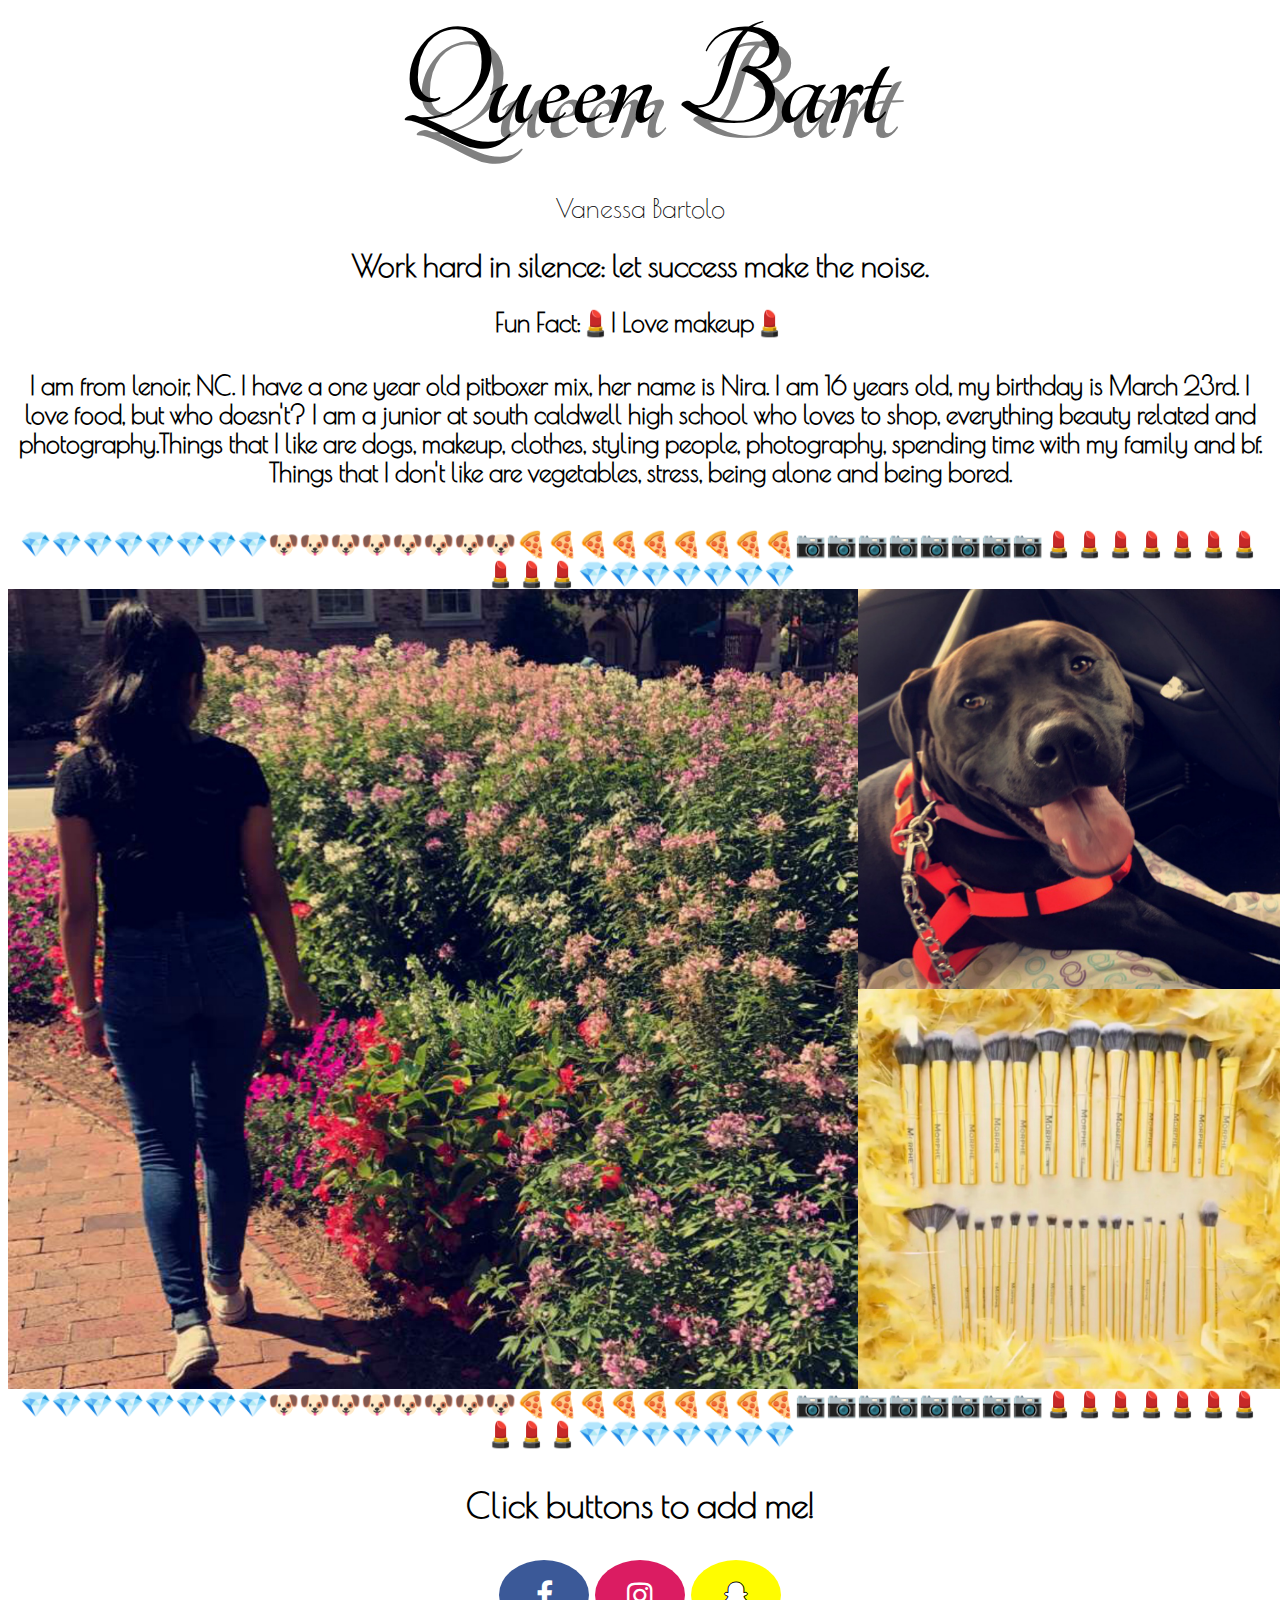
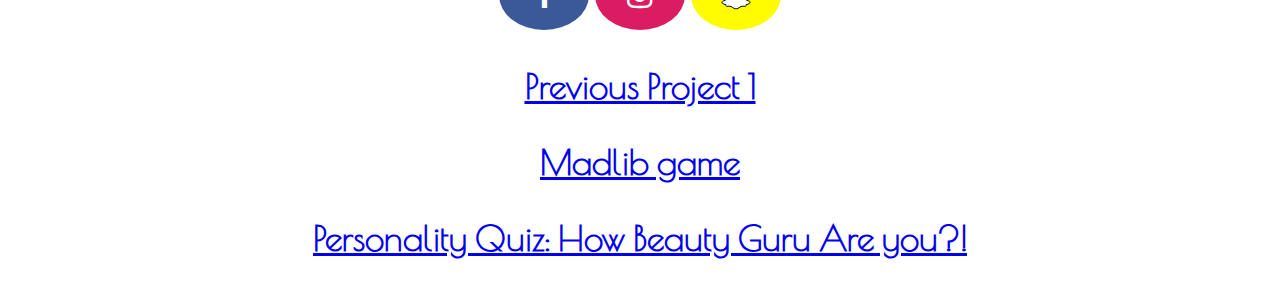
==== personalwebsite/index.html @ d783d573 "first commit" ====
<html>
<head>
  <meta name="viewport" content="width=device-width, initial-scale=1">
  <link rel="stylesheet" href="https://cdnjs.cloudflare.com/ajax/libs/font-awesome/4.7.0/css/font-awesome.min.css">
  <link rel="stylesheet" type="text/css" href="style.css">
</head>
</body>
</body>
</html>
<h1>Queen Bart</h1>
<p style="font-size:160%;">Vanessa Bartolo</p>
</body>
<h2>Work hard in silence: let success make the noise.</h2>
<h3>Fun Fact:💄I Love makeup💄 </h3>
</body>
<h4>I am from lenoir, NC. I have a one year old pitboxer mix, her name is Nira. I am 16 years old, my birthday is March 23rd. I love food, but who doesn't? I am a junior at south caldwell high school who loves to shop, everything beauty related and photography.Things that I like are dogs, makeup, clothes, styling people, photography, spending time with my family and bf. Things that I don't like are vegetables, stress, being alone and being bored. <h4>
<h5>💎💎💎💎💎💎💎💎🐶🐶🐶🐶🐶🐶🐶🐶🍕🍕🍕🍕🍕🍕🍕🍕🍕📷📷📷📷📷📷📷📷💄💄💄💄💄💄💄💄💄💄💎💎💎💎💎💎💎
<img src="collage.jpg" style="width:1700px;height:800px"
<h6>💎💎💎💎💎💎💎💎🐶🐶🐶🐶🐶🐶🐶🐶🍕🍕🍕🍕🍕🍕🍕🍕🍕📷📷📷📷📷📷📷📷💄💄💄💄💄💄💄💄💄💄💎💎💎💎💎💎💎
<p id="likes"> Click buttons to add me!</p>
<a href="https://www.facebook.com/people/Vanessa-Bart/100005454767528" class="fa fa-facebook"></a>
<a href="https://www.instagram.com/queen_bart_/" class="fa fa-instagram"></a>
<a href="https://accounts.snapchat.com/accounts/snapcodes" class="fa fa-snapchat-ghost"></a>
<p><a href="http://evoluofapple.weebly.com/">Previous Project 1</a></p>
<p><a href="file:///C:/Users/gwc/Documents/v.bart/madlib.html">Madlib game</a></p>
<p><a href="file:///C:/Users/gwc/Documents/v.bart/personality%20quiz/personalityq.html">Personality Quiz: How Beauty Guru Are you?!</a></p>
</body>
<script src="script.js"></script>
</html>
---- personalwebsite/style.css ----
@import url('https://fonts.googleapis.com/css?family=Dancing+Script|Indie+Flower');
@import url('https://fonts.googleapis.com/css?family=Poiret+One');
@import url('https://fonts.googleapis.com/css?family=Great+Vibes');
@import url('https://fonts.googleapis.com/css?family=Great+Vibes|Tangerine');
body {
  text-align: center;
  font-family: 'Poiret One', cursive;
}
h1 {
  font-size:150px;
  font-family: 'Tangerine', cursive;
  text-shadow: 12px 15px grey;
  margin-top: 0px;
    margin-bottom: 0px;
    margin-right: 0px;
    margin-left: 0px;
}
h2{
  font-size:30px;
}
h3 {
  font-size:25px;
}
h4 {
  font-size:25px;
}
h5 {
  font-size:25px; text-align: center;
}
body {
    background-image:url(https://s-media-cache-ak0.pinimg.com/originals/86/f7/6f/86f76f002b845c4f957072446c4e61e4.png);
}
h6 {
font-size: 25px;
}
p {
  font-size: 35px;
}
.fa {
  padding: 20px;
  font-size: 30px;
  width: 50px;
  text-align: center;
  text-decoration: none;
  margin: 0px 0px;
  border-radius: 90%;
}
.fa:hover {
    opacity: 0.7;
}
.fa-facebook {
  background: #3B5998;
  color: white;
}
.fa-instagram {
  background: #db1c62;
  color: white;
}
.fa-snapchat-ghost {
  background: #fffc00;
  color: white;
  text-shadow: -1px 0 black, 0 1px black, 1px 0 black, 0 -1px black;
}
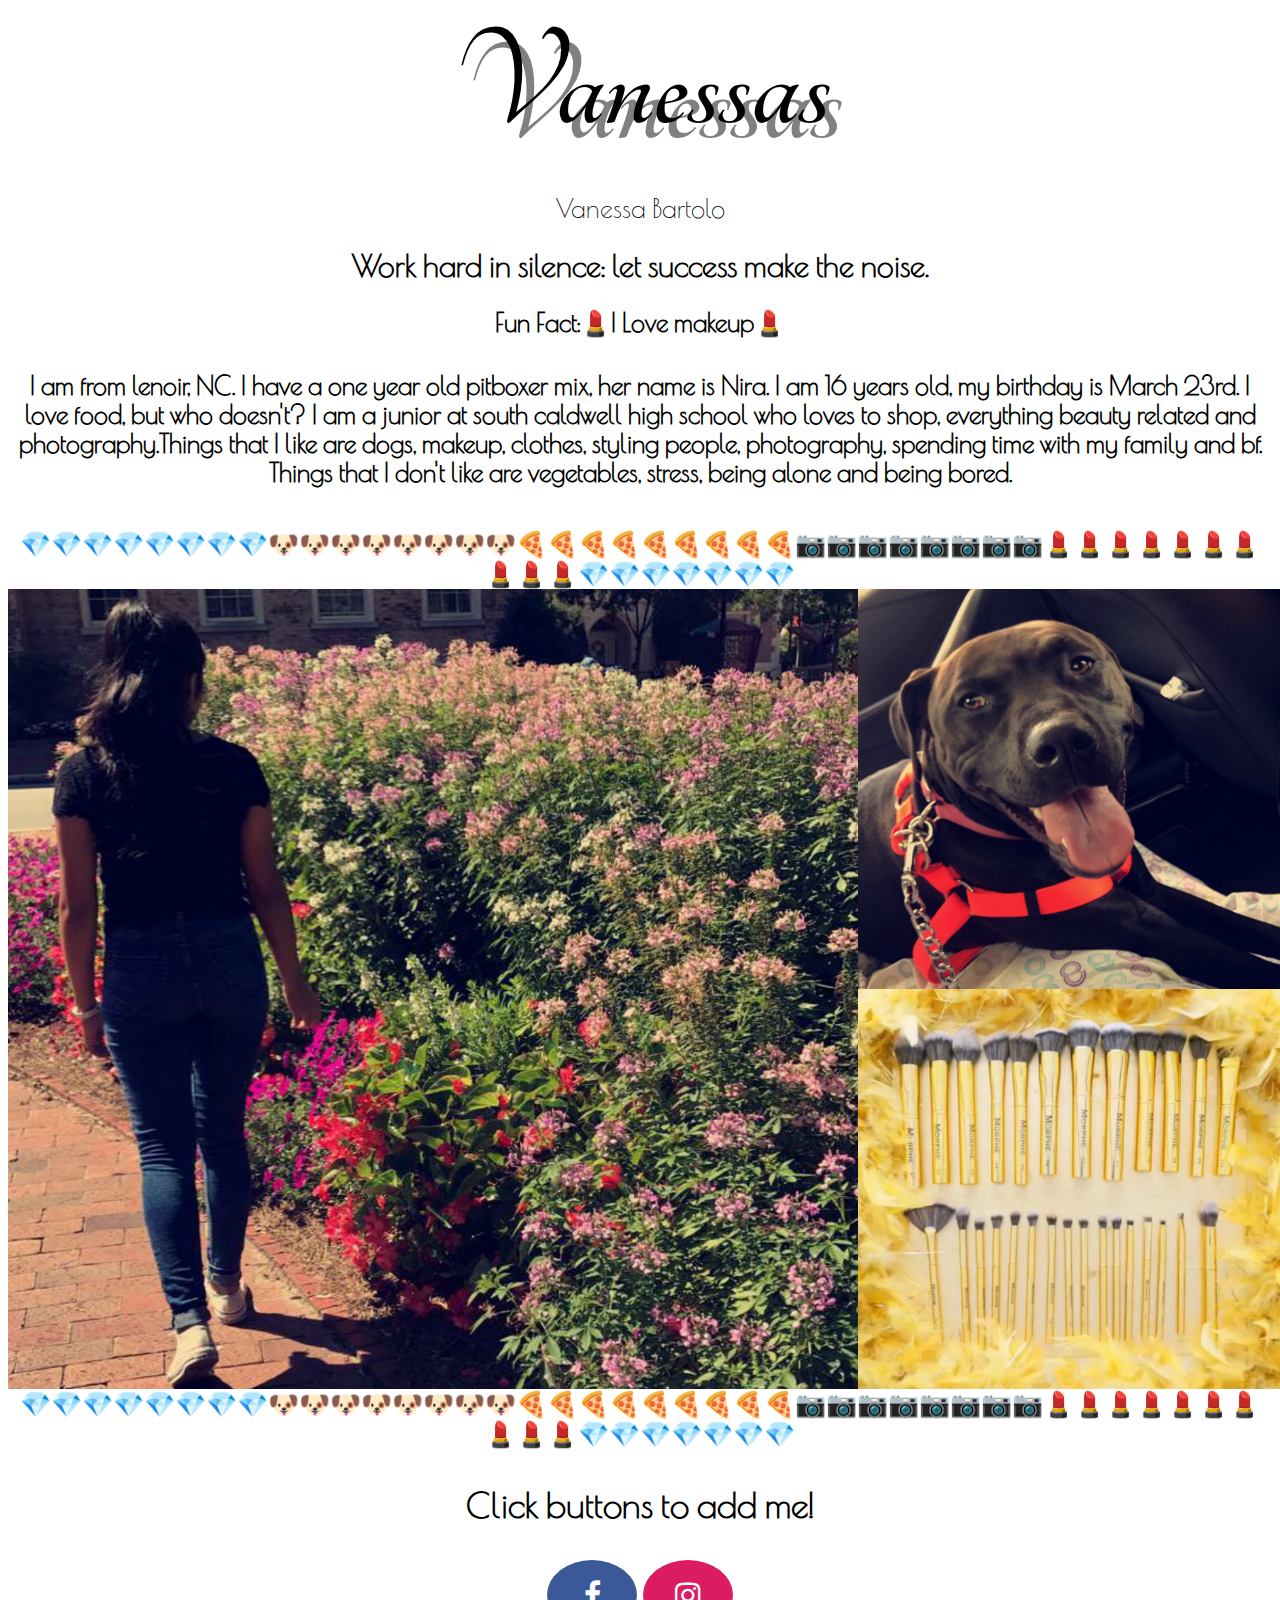
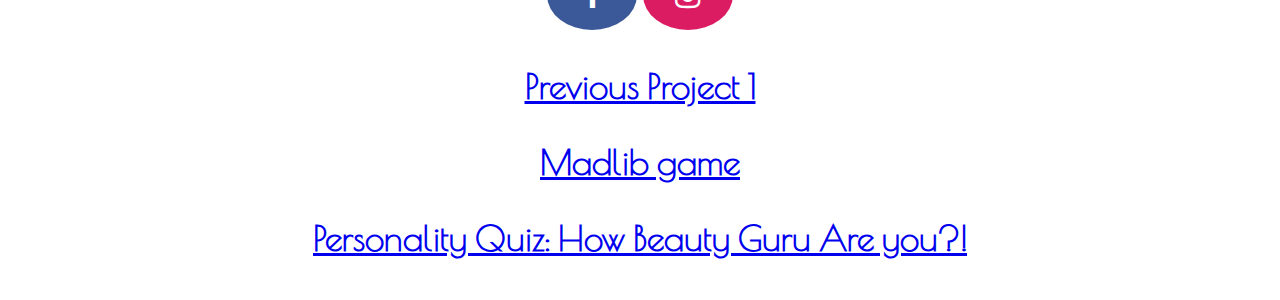
==== commit 8841e8a6: "name" ====
--- a/personalwebsite/index.html
+++ b/personalwebsite/index.html
@@ -7,7 +7,7 @@
 </body>
 </body>
 </html>
-<h1>Queen Bart</h1>
+<h1>Vanessas</h1>
 <p style="font-size:160%;">Vanessa Bartolo</p>
 </body>
 <h2>Work hard in silence: let success make the noise.</h2>
@@ -20,7 +20,6 @@
 <p id="likes"> Click buttons to add me!</p>
 <a href="https://www.facebook.com/people/Vanessa-Bart/100005454767528" class="fa fa-facebook"></a>
 <a href="https://www.instagram.com/queen_bart_/" class="fa fa-instagram"></a>
-<a href="https://accounts.snapchat.com/accounts/snapcodes" class="fa fa-snapchat-ghost"></a>
 <p><a href="http://evoluofapple.weebly.com/">Previous Project 1</a></p>
 <p><a href="file:///C:/Users/gwc/Documents/v.bart/madlib.html">Madlib game</a></p>
 <p><a href="file:///C:/Users/gwc/Documents/v.bart/personality%20quiz/personalityq.html">Personality Quiz: How Beauty Guru Are you?!</a></p>
